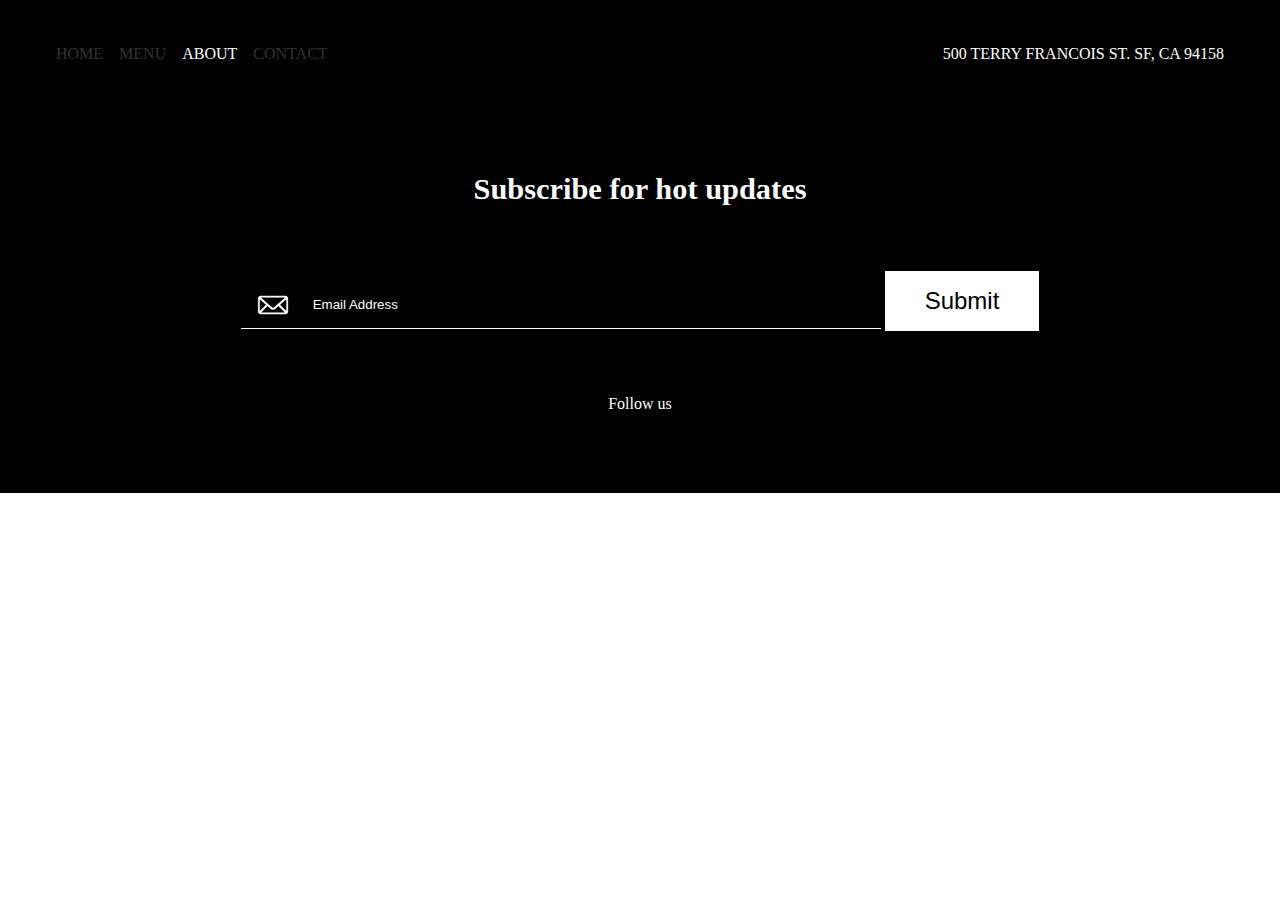
==== about.html @ e0691834 "First commit" ====
<!DOCTYPE html>
<html lang="en-US">

<head>
  <meta charset="UTF-8" />
  <meta name="viewport" content="width=device-width, initial-scale=1.0" />
  <meta http-equiv="X-UA-Compatible" content="ie-edge" />
  <link rel="stylesheet" href="https://use.fontawesome.com/releases/v5.2.0/css/all.css"
    integrity="sha384-hWVjflwFxL6sNzntih27bfxkr27PmbbK/iSvJ+a4+0owXq79v+lsFkW54bOGbiDQ" crossorigin="anonymous" />
  <link href="https://fonts.googleapis.com/css?family=Dancing+Script" rel="stylesheet" />
  <link rel="stylesheet" href="css/main.css" />
  <title>Betty-Bakery</title>
</head>

<body>
  <nav class="nav">
    <div class="wrapper px-1">
      <ul class="nav__list">
        <li class="nav__element">
          <a href="index.html" class="nav__link nav__link">HOME</a>
        </li>
        <li class="nav__element">
          <a href="#" class="nav__link">MENU</a>
        </li>
        <li class="nav__element">
          <a href="#" class="nav__link--active">ABOUT</a>
        </li>
        <li class="nav__element">
          <a href="#" class="nav__link">CONTACT</a>
        </li>
      </ul>
      <p class="color-white">500 TERRY FRANCOIS ST. SF, CA 94158</p>

      <button class="nav__toggler">
        <i class="fas fa-bars nav__icon"></i>
      </button>
    </div>
    <div class="mobile-overlay">
      <ul class="mobile-nav__list py-2">
        <li class="mobile-nav__element pb-2">
          <a href="#" class="mobile-nav__link">HOME</a>
        </li>
        <li class="mobile-nav__element pb-2">
          <a href="#" class="mobile-nav__link">MENU</a>
        </li>
        <li class="mobile-nav__element pb-2">
          <a href="#" class="mobile-nav__link">ORDER ONLINE</a>
        </li>
        <li class="mobile-nav__element pb-2">
          <a href="#" class="mobile-nav__link">ABOUT</a>
        </li>
        <li class="mobile-nav__element pb-2">
          <a href="#" class="mobile-nav__link">CONTACT</a>
        </li>
      </ul>
    </div>
  </nav>

    <main>




    





    </main>

   <!--Footer-->
   <footer class="footer py-2">
    <h5 class="h5">Subscribe for hot updates</h5>
    <form class="form py-2">
      <input type="email" placeholder="Email Address" class="input-email"  />
      <input type="submit" class="button button--white"/>
    </form>
    <nav class="social-nav">
      <p class="text-center pb-1">Follow us</p>    
      <ul class="social-nav__list">
        <li class="social-nav__item">
          <a href="https://www.facebook.com/" target="_blank" rel="noopener" class="social-nav__link">
            <i class="fab fa-facebook-square social-nav__icon tooltip">
              <span class="tooltip__text">Facebook</span>
            </i>
            
          </a>
        </li>
        <li class="social-nav__item">
          <a href="https://twitter.com/explore" target="_blank" rel="noopener" class="social-nav__link">
            <i class="fab fa-twitter-square social-nav__icon tooltip">
              <span class="tooltip__text">Twitter</span>
            </i>
          </a>
        </li>
        <li class="social-nav__item">
          <a href="https://www.youtube.com/" target="_blank" rel="noopener" class="social-nav__link">
            <i class="fab fa-youtube-square social-nav__icon tooltip">
              <span class="tooltip__text">Youtube</span>
            </i></a>
        </li>
        <li class="social-nav__item">
          <a href="https://www.tumblr.com/" target="_blank" rel="noopener" class="social-nav__link">
            <i class="fab fa-tumblr-square social-nav__icon tooltip">
              <span class="tooltip__text">Tumblr</span>
            </i></a>
        </li>
      </ul>
    </nav>


  </footer>
  <script src="./js/main.js"></script>
</body>

</html>
---- css/main.css ----
* {
  padding: 0;
  margin: 0;
  -webkit-box-sizing: border-box;
          box-sizing: border-box;
}

@media only screen and (min-width: 112.5em) {
  html {
    font-size: 1vw;
  }
}

img {
  width: 100%;
  height: 100%;
}

address {
  font-style: normal;
}

ul {
  list-style: none;
  padding: 0;
  margin: 0;
}

a {
  text-decoration: none;
}

.color-white {
  color: #fff;
}

.display-1 {
  font-size: 15rem;
  display: block;
}

.h3 {
  font-size: 3rem;
  display: inline-block;
}

.h6, h6 {
  font-size: 1.5rem;
}

body {
  overflow-x: hidden;
}

.h5, h5 {
  font-size: 1.9rem;
}

.nav {
  background-color: #000;
  height: 12vh;
  display: -webkit-box;
  display: -ms-flexbox;
  display: flex;
  -webkit-box-align: center;
      -ms-flex-align: center;
          align-items: center;
}
.nav__list {
  display: -webkit-box;
  display: -ms-flexbox;
  display: flex;
  -webkit-box-pack: justify;
      -ms-flex-pack: justify;
          justify-content: space-between;
}
@media only screen and (max-width: 75em) {
  .nav__list {
    display: none;
  }
}
.nav__list.open {
  display: block;
}
.nav__link {
  color: #333;
  -webkit-transition: 0.4s;
  -o-transition: 0.4s;
  transition: 0.4s;
}
.nav__link:hover, .nav__link--active {
  color: #fff;
}
.nav__element {
  margin-right: 1rem;
}
.nav .wrapper {
  display: -webkit-box;
  display: -ms-flexbox;
  display: flex;
  -webkit-box-pack: justify;
      -ms-flex-pack: justify;
          justify-content: space-between;
}
.nav__toggler {
  display: none;
}
@media only screen and (max-width: 75em) {
  .nav__toggler {
    display: block;
  }
}
.nav .mobile-overlay {
  height: 100vh;
  background: #000;
  width: 0;
  position: fixed;
  top: 12vh;
  display: none;
  -webkit-transition: 0.4s;
  -o-transition: 0.4s;
  transition: 0.4s;
}
.nav .mobile-overlay.open {
  width: 100vw;
  display: block;
}
.nav .mobile-nav__link {
  color: #333;
  -webkit-transition: 0.4s;
  -o-transition: 0.4s;
  transition: 0.4s;
}
.nav .mobile-nav__link:hover, .nav .mobile-nav__link--active {
  color: #fff;
}

.header {
  background-image: url(../images/title.jpg);
  background-size: cover;
  height: 100vh;
  background-attachment: fixed;
  display: -webkit-box;
  display: -ms-flexbox;
  display: flex;
  -webkit-box-pack: center;
      -ms-flex-pack: center;
          justify-content: center;
  -webkit-box-align: center;
      -ms-flex-align: center;
          align-items: center;
}

.slogan {
  background-image: url(../images/coffee.jpg);
  background-size: cover;
  height: 100vh;
  background-attachment: fixed;
  display: -webkit-box;
  display: -ms-flexbox;
  display: flex;
  -webkit-box-pack: center;
      -ms-flex-pack: center;
          justify-content: center;
  -webkit-box-align: center;
      -ms-flex-align: center;
          align-items: center;
}

.grid {
  display: -webkit-box;
  display: -ms-flexbox;
  display: flex;
  -ms-flex-wrap: wrap;
      flex-wrap: wrap;
  margin: -1rem;
}
.grid__item {
  padding: 1rem;
  height: 20rem;
  -webkit-box-flex: 1;
      -ms-flex-positive: 1;
          flex-grow: 1;
}
.grid__img {
  height: 20rem;
}
.grid__box-1-2 {
  width: 50%;
}
.grid--no-gutters {
  margin: 0;
}

.products {
  text-align: center;
}

.video__content {
  width: 100vw;
}

.footer {
  display: -webkit-box;
  display: -ms-flexbox;
  display: flex;
  -webkit-box-orient: vertical;
  -webkit-box-direction: normal;
      -ms-flex-direction: column;
          flex-direction: column;
  -webkit-box-align: center;
      -ms-flex-align: center;
          align-items: center;
  background: #000;
  color: #fff;
}

.social-nav__list {
  display: -webkit-box;
  display: -ms-flexbox;
  display: flex;
}
.social-nav__item {
  padding-right: 1.5rem;
}
.social-nav__icon {
  color: #fff;
  font-size: 3rem;
}

.input-email {
  background: #000;
  color: #fff;
  border: 0;
  border-bottom: 1px solid #fff;
  width: 50vw;
  outline: none;
  padding-left: 4.5rem;
  background-image: url(../images/800px_COLOURBOX15759933.jpg);
  background-size: 2rem;
  background-repeat: no-repeat;
  background-position: 1rem 50%;
  height: 3rem;
}
.input-email::-webkit-input-placeholder {
  color: #fff;
}
.input-email::-moz-placeholder {
  color: #fff;
}
.input-email:-ms-input-placeholder {
  color: #fff;
}
.input-email::-ms-input-placeholder {
  color: #fff;
}
.input-email::placeholder {
  color: #fff;
}

.tooltip {
  position: relative;
}
.tooltip:hover .tooltip__text {
  visibility: visible;
}
.tooltip__text {
  visibility: hidden;
  width: 10rem;
  background-color: #fff;
  color: #777;
  font-size: 1.5rem;
  text-align: center;
  padding: 0.4rem 0;
  border-radius: 0.5rem;
  position: absolute;
  top: 100%;
  left: 50%;
  z-index: 1;
}

.wrapper {
  width: 100%;
  max-width: 1200px;
  margin: auto;
}

.text-center {
  text-align: center;
}

.text-justify {
  text-align: justify;
}

.pt-1 {
  padding-top: 1rem;
}

.pt-2 {
  padding-top: 4rem;
}

.pt-3 {
  padding-top: 8rem;
}

.py-1 {
  padding: 1rem 0;
}

.py-2 {
  padding: 4rem 0;
}

.py-3 {
  padding: 8rem 0;
}

.pb-1 {
  padding-bottom: 1rem;
}

.pb-2 {
  padding-bottom: 4rem;
}

.pb-3 {
  padding-bottom: 8rem;
}

.my-3 {
  margin: 8rem 0;
}

.button {
  cursor: pointer;
  outline: 0;
  border: 0;
  -webkit-transition: 0.4s;
  -o-transition: 0.4s;
  transition: 0.4s;
  padding: 1rem 2.5rem;
  color: white;
  font-size: 1.5rem;
}
.button:hover {
  -webkit-transform: scaleY(0.95);
      -ms-transform: scaleY(0.95);
          transform: scaleY(0.95);
}
.button--black {
  background-color: #000;
}
.button--white {
  background-color: #fff;
  color: #000;
}

.p-1 {
  padding: 1rem;
}

.p-2 {
  padding: 4rem;
}

.p-3 {
  padding: 8rem;
}

.px-1 {
  padding: 0 1rem;
}

.px-2 {
  padding: 0 4rem;
}

.px-3 {
  padding: 0 8rem;
}
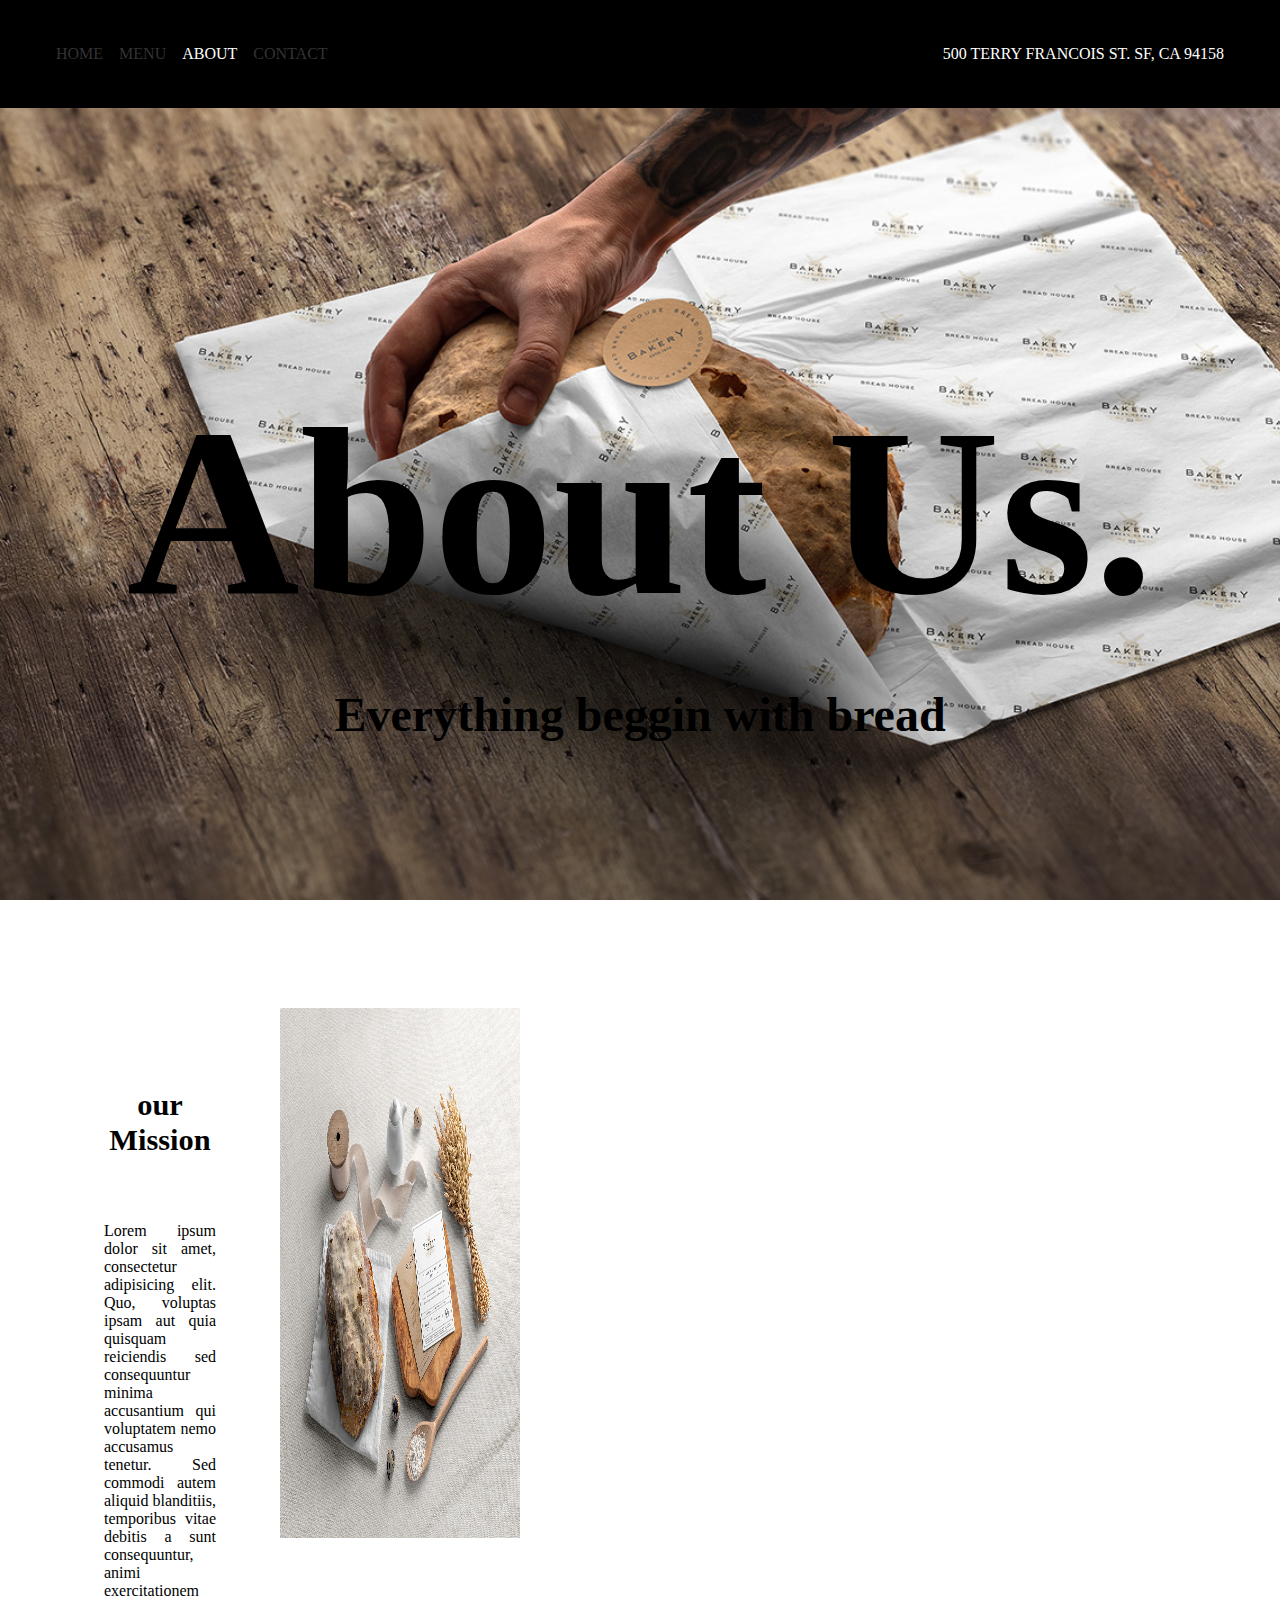
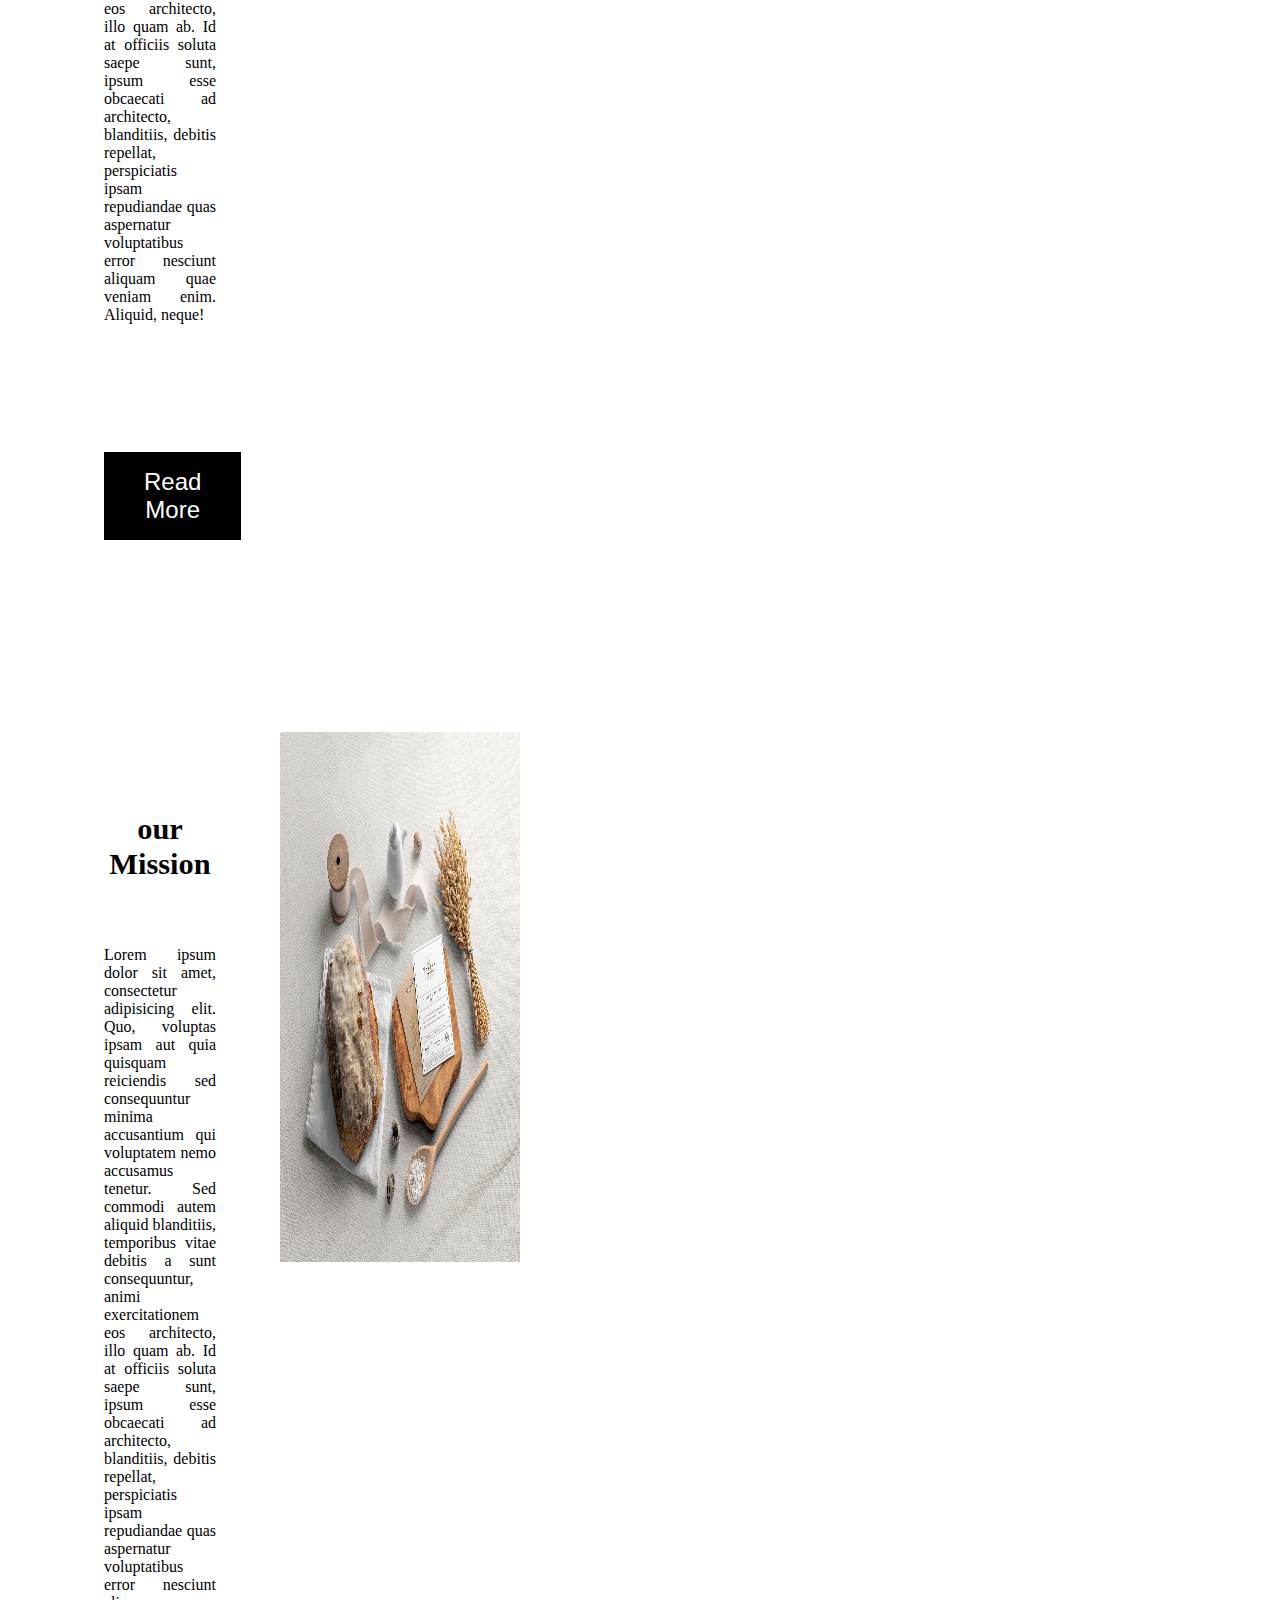
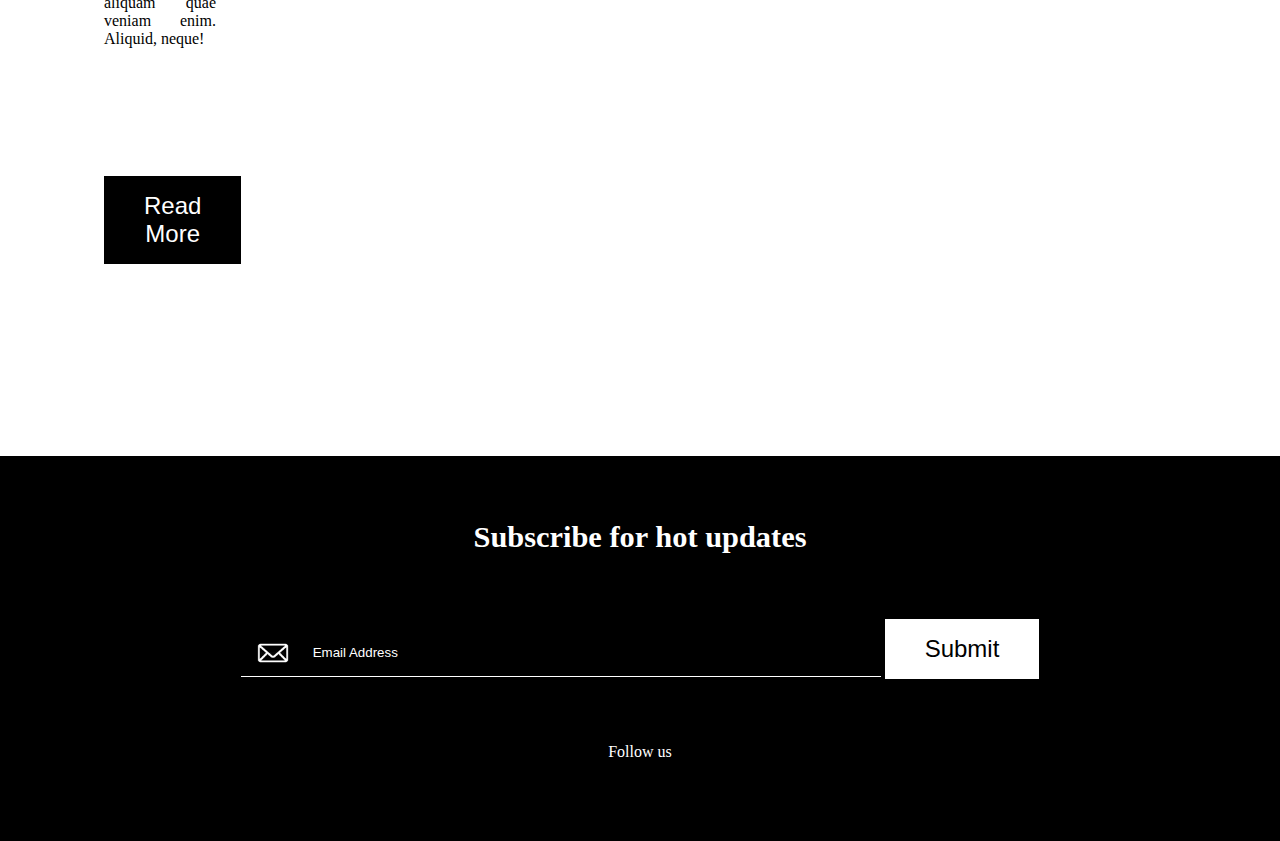
==== commit 38266d2f: "'grid'" ====
--- a/about.html
+++ b/about.html
@@ -1,117 +1,198 @@
 <!DOCTYPE html>
 <html lang="en-US">
+  <head>
+    <meta charset="UTF-8" />
+    <meta name="viewport" content="width=device-width, initial-scale=1.0" />
+    <meta http-equiv="X-UA-Compatible" content="ie-edge" />
+    <link
+      rel="stylesheet"
+      href="https://use.fontawesome.com/releases/v5.2.0/css/all.css"
+      integrity="sha384-hWVjflwFxL6sNzntih27bfxkr27PmbbK/iSvJ+a4+0owXq79v+lsFkW54bOGbiDQ"
+      crossorigin="anonymous"
+    />
+    <link
+      href="https://fonts.googleapis.com/css?family=Dancing+Script"
+      rel="stylesheet"
+    />
+    <link rel="stylesheet" href="css/main.css" />
+    <title>Betty-Bakery</title>
+  </head>
 
-<head>
-  <meta charset="UTF-8" />
-  <meta name="viewport" content="width=device-width, initial-scale=1.0" />
-  <meta http-equiv="X-UA-Compatible" content="ie-edge" />
-  <link rel="stylesheet" href="https://use.fontawesome.com/releases/v5.2.0/css/all.css"
-    integrity="sha384-hWVjflwFxL6sNzntih27bfxkr27PmbbK/iSvJ+a4+0owXq79v+lsFkW54bOGbiDQ" crossorigin="anonymous" />
-  <link href="https://fonts.googleapis.com/css?family=Dancing+Script" rel="stylesheet" />
-  <link rel="stylesheet" href="css/main.css" />
-  <title>Betty-Bakery</title>
-</head>
+  <body>
+    <nav class="nav">
+      <div class="wrapper px-1">
+        <ul class="nav__list">
+          <li class="nav__element">
+            <a href="index.html" class="nav__link nav__link">HOME</a>
+          </li>
+          <li class="nav__element">
+            <a href="#" class="nav__link">MENU</a>
+          </li>
+          <li class="nav__element">
+            <a href="#" class="nav__link--active">ABOUT</a>
+          </li>
+          <li class="nav__element">
+            <a href="#" class="nav__link">CONTACT</a>
+          </li>
+        </ul>
+        <p class="color-white">500 TERRY FRANCOIS ST. SF, CA 94158</p>
 
-<body>
-  <nav class="nav">
-    <div class="wrapper px-1">
-      <ul class="nav__list">
-        <li class="nav__element">
-          <a href="index.html" class="nav__link nav__link">HOME</a>
-        </li>
-        <li class="nav__element">
-          <a href="#" class="nav__link">MENU</a>
-        </li>
-        <li class="nav__element">
-          <a href="#" class="nav__link--active">ABOUT</a>
-        </li>
-        <li class="nav__element">
-          <a href="#" class="nav__link">CONTACT</a>
-        </li>
-      </ul>
-      <p class="color-white">500 TERRY FRANCOIS ST. SF, CA 94158</p>
+        <button class="nav__toggler">
+          <i class="fas fa-bars nav__icon"></i>
+        </button>
+      </div>
+      <div class="mobile-overlay">
+        <ul class="mobile-nav__list py-2">
+          <li class="mobile-nav__element pb-2">
+            <a href="#" class="mobile-nav__link">HOME</a>
+          </li>
+          <li class="mobile-nav__element pb-2">
+            <a href="#" class="mobile-nav__link">MENU</a>
+          </li>
+          <li class="mobile-nav__element pb-2">
+            <a href="#" class="mobile-nav__link">ORDER ONLINE</a>
+          </li>
+          <li class="mobile-nav__element pb-2">
+            <a href="#" class="mobile-nav__link">ABOUT</a>
+          </li>
+          <li class="mobile-nav__element pb-2">
+            <a href="#" class="mobile-nav__link">CONTACT</a>
+          </li>
+        </ul>
+      </div>
+    </nav>
 
-      <button class="nav__toggler">
-        <i class="fas fa-bars nav__icon"></i>
-      </button>
-    </div>
-    <div class="mobile-overlay">
-      <ul class="mobile-nav__list py-2">
-        <li class="mobile-nav__element pb-2">
-          <a href="#" class="mobile-nav__link">HOME</a>
-        </li>
-        <li class="mobile-nav__element pb-2">
-          <a href="#" class="mobile-nav__link">MENU</a>
-        </li>
-        <li class="mobile-nav__element pb-2">
-          <a href="#" class="mobile-nav__link">ORDER ONLINE</a>
-        </li>
-        <li class="mobile-nav__element pb-2">
-          <a href="#" class="mobile-nav__link">ABOUT</a>
-        </li>
-        <li class="mobile-nav__element pb-2">
-          <a href="#" class="mobile-nav__link">CONTACT</a>
-        </li>
-      </ul>
-    </div>
-  </nav>
+    <header class="about">
+      <h1>
+        <span class="display-1">About Us.</span> <br />
+        <span class="h3">Everything beggin with bread</span>
+      </h1>
+    </header>
+    <main>
+      
+<div class="wrapper">
+  <div class="grid grid--no-gutters">
+      <div class="info__box grid__box-1-4 text-center p-2">
+        <h5 class="info__headline pt-1 pb-2">
+          <span class="info__headline-span">our</span></br>
+          Mission
+        </h5>
+        <p class="info__content text-justify">
+          Lorem ipsum dolor sit amet,
+          consectetur adipisicing elit. Quo, voluptas ipsam aut quia quisquam reiciendis sed consequuntur minima
+          accusantium qui voluptatem nemo accusamus tenetur. Sed commodi autem aliquid blanditiis, temporibus vitae
+          debitis a sunt consequuntur, animi exercitationem eos architecto, illo quam ab. Id at officiis soluta
+          saepe
+          sunt, ipsum esse obcaecati ad architecto, blanditiis, debitis repellat, perspiciatis ipsam repudiandae
+          quas
+          aspernatur voluptatibus error nesciunt aliquam quae veniam enim. Aliquid, neque!
+        </p>
+        <button class="button button--black my-3">Read More</button>
+      </div>
 
-    <main>
+      <div class="info__image-box grid__box-1-4">
+        <img class="info__image" src="./images/novo.jpg" alt="baker" />
+      </div>
+     </div>
+    
+     <div class="grid grid--no-gutters">
+      <div class="info__box grid__box-1-4 text-center p-2">
+        <h5 class="info__headline pt-1 pb-2">
+          <span class="info__headline-span">our</span></br>
+          Mission
+        </h5>
+        <p class="info__content text-justify">
+          Lorem ipsum dolor sit amet,
+          consectetur adipisicing elit. Quo, voluptas ipsam aut quia quisquam reiciendis sed consequuntur minima
+          accusantium qui voluptatem nemo accusamus tenetur. Sed commodi autem aliquid blanditiis, temporibus vitae
+          debitis a sunt consequuntur, animi exercitationem eos architecto, illo quam ab. Id at officiis soluta
+          saepe
+          sunt, ipsum esse obcaecati ad architecto, blanditiis, debitis repellat, perspiciatis ipsam repudiandae
+          quas
+          aspernatur voluptatibus error nesciunt aliquam quae veniam enim. Aliquid, neque!
+        </p>
+        <button class="button button--black my-3">Read More</button>
+      </div>
+
+      <div class="info__image-box grid__box-1-4">
+        <img class="info__image" src="./images/novo.jpg" alt="baker" />
+      </div>
+     </div>
+    
+     
+
+
+      </div>
+    
+  </section>
 
 
 
-
-    
-
-
-
-
+ 
 
     </main>
 
-   <!--Footer-->
-   <footer class="footer py-2">
-    <h5 class="h5">Subscribe for hot updates</h5>
-    <form class="form py-2">
-      <input type="email" placeholder="Email Address" class="input-email"  />
-      <input type="submit" class="button button--white"/>
-    </form>
-    <nav class="social-nav">
-      <p class="text-center pb-1">Follow us</p>    
-      <ul class="social-nav__list">
-        <li class="social-nav__item">
-          <a href="https://www.facebook.com/" target="_blank" rel="noopener" class="social-nav__link">
-            <i class="fab fa-facebook-square social-nav__icon tooltip">
-              <span class="tooltip__text">Facebook</span>
-            </i>
-            
-          </a>
-        </li>
-        <li class="social-nav__item">
-          <a href="https://twitter.com/explore" target="_blank" rel="noopener" class="social-nav__link">
-            <i class="fab fa-twitter-square social-nav__icon tooltip">
-              <span class="tooltip__text">Twitter</span>
-            </i>
-          </a>
-        </li>
-        <li class="social-nav__item">
-          <a href="https://www.youtube.com/" target="_blank" rel="noopener" class="social-nav__link">
-            <i class="fab fa-youtube-square social-nav__icon tooltip">
-              <span class="tooltip__text">Youtube</span>
-            </i></a>
-        </li>
-        <li class="social-nav__item">
-          <a href="https://www.tumblr.com/" target="_blank" rel="noopener" class="social-nav__link">
-            <i class="fab fa-tumblr-square social-nav__icon tooltip">
-              <span class="tooltip__text">Tumblr</span>
-            </i></a>
-        </li>
-      </ul>
-    </nav>
-
-
-  </footer>
-  <script src="./js/main.js"></script>
-</body>
-
-</html>+    <!--Footer-->
+    <footer class="footer py-2">
+      <h5 class="h5">Subscribe for hot updates</h5>
+      <form class="form py-2">
+        <input type="email" placeholder="Email Address" class="input-email" />
+        <input type="submit" class="button button--white" />
+      </form>
+      <nav class="social-nav">
+        <p class="text-center pb-1">Follow us</p>
+        <ul class="social-nav__list">
+          <li class="social-nav__item">
+            <a
+              href="https://www.facebook.com/"
+              target="_blank"
+              rel="noopener"
+              class="social-nav__link"
+            >
+              <i class="fab fa-facebook-square social-nav__icon tooltip">
+                <span class="tooltip__text">Facebook</span>
+              </i>
+            </a>
+          </li>
+          <li class="social-nav__item">
+            <a
+              href="https://twitter.com/explore"
+              target="_blank"
+              rel="noopener"
+              class="social-nav__link"
+            >
+              <i class="fab fa-twitter-square social-nav__icon tooltip">
+                <span class="tooltip__text">Twitter</span>
+              </i>
+            </a>
+          </li>
+          <li class="social-nav__item">
+            <a
+              href="https://www.youtube.com/"
+              target="_blank"
+              rel="noopener"
+              class="social-nav__link"
+            >
+              <i class="fab fa-youtube-square social-nav__icon tooltip">
+                <span class="tooltip__text">Youtube</span>
+              </i></a
+            >
+          </li>
+          <li class="social-nav__item">
+            <a
+              href="https://www.tumblr.com/"
+              target="_blank"
+              rel="noopener"
+              class="social-nav__link"
+            >
+              <i class="fab fa-tumblr-square social-nav__icon tooltip">
+                <span class="tooltip__text">Tumblr</span>
+              </i></a
+            >
+          </li>
+        </ul>
+      </nav>
+    </footer>
+    <script src="./js/main.js"></script>
+  </body>
+</html>
--- a/css/main.css
+++ b/css/main.css
@@ -41,7 +41,12 @@
 
 .h3 {
   font-size: 3rem;
-  display: inline-block;
+  display: -webkit-box;
+  display: -ms-flexbox;
+  display: flex;
+  -webkit-box-pack: center;
+      -ms-flex-pack: center;
+          justify-content: center;
 }
 
 .h6, h6 {
@@ -183,7 +188,10 @@
           flex-grow: 1;
 }
 .grid__img {
-  height: 20rem;
+  height: 10rem;
+}
+.grid__box-1-4 {
+  width: 20%;
 }
 .grid__box-1-2 {
   width: 50%;
@@ -279,6 +287,27 @@
   z-index: 1;
 }
 
+.about {
+  background-image: url(../images/novo-2.jpg);
+  width: 100vw;
+  height: 100vh;
+  background-size: cover;
+  background-attachment: fixed;
+  display: -webkit-box;
+  display: -ms-flexbox;
+  display: flex;
+  -webkit-box-pack: center;
+      -ms-flex-pack: center;
+          justify-content: center;
+  -webkit-box-align: center;
+      -ms-flex-align: center;
+          align-items: center;
+}
+
+.info__image {
+  height: 40%;
+}
+
 .wrapper {
   width: 100%;
   max-width: 1200px;
